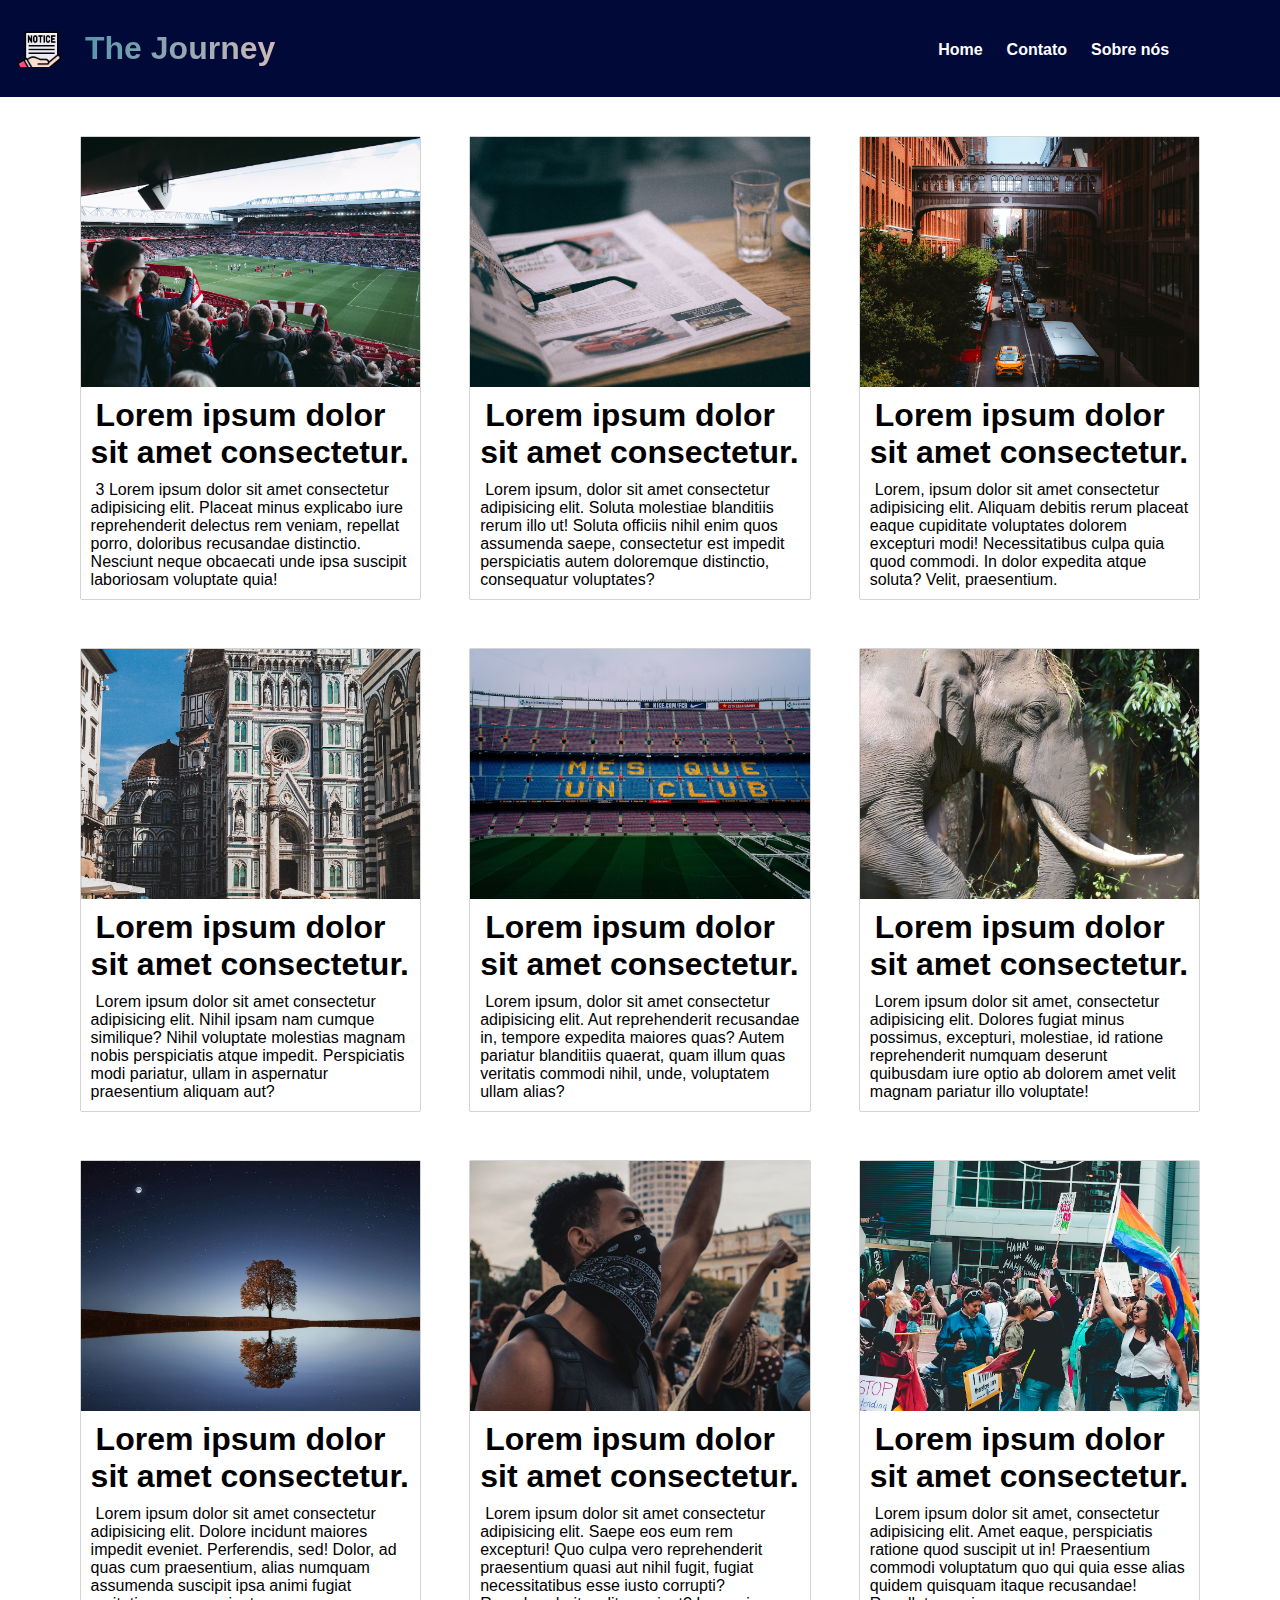
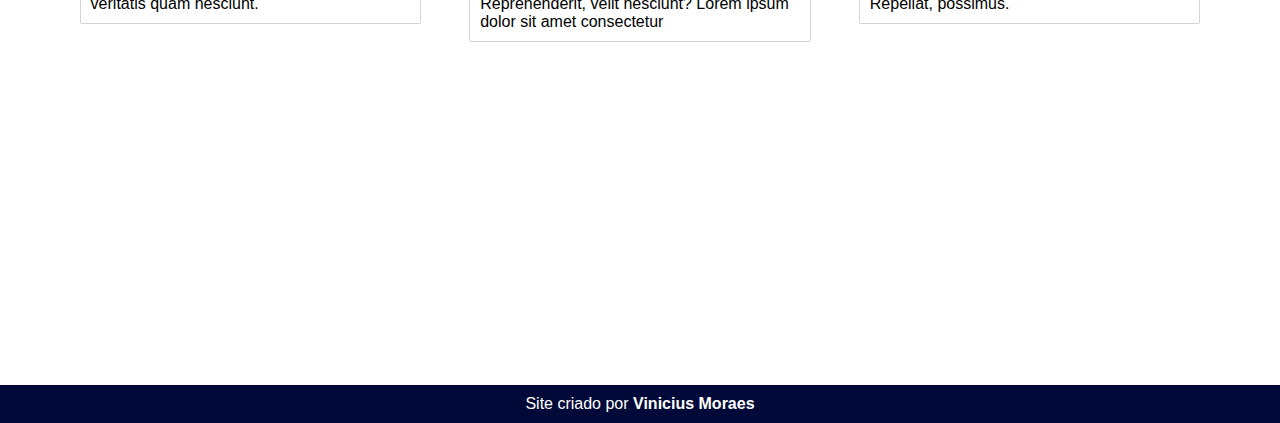
==== testando-flexbox-site/index.html @ b9e2bfe3 "testes de flebox" ====
<!DOCTYPE html>
<html lang="pt-br">
<head>
    <meta charset="UTF-8">
    <meta name="viewport" content="width=device-width, initial-scale=1.0">
    <link rel="stylesheet" href="estilos/style.css">
    <link rel="stylesheet" href="estilos/media-query.css">
    <link rel="shortcut icon" href="favicon.ico" type="image/x-icon">
    <title>Noticias</title>
</head>
<body>
    <header>
        <div id="icon">
            <!--icone-->
        </div>
        <h1>
            The Journey
        </h1>
        
        <nav>
            <ul>
                <li><a href="#">Home</a></li>
                <li><a href="#">Contato</a></li>
                <li><a href="#">Sobre nós</a></li>
            </ul>
        </nav>
    </header>
    <main>
        <article class="noticia">
            <div id="img" class="img1">

            </div>
                <h1>
                    <a href="#">Lorem ipsum dolor sit amet consectetur.</a>              
                </h1>
                    <p>3
                        Lorem ipsum dolor sit amet consectetur adipisicing elit. Placeat minus explicabo iure reprehenderit delectus rem veniam, repellat porro, doloribus recusandae distinctio. Nesciunt neque obcaecati unde ipsa suscipit laboriosam voluptate quia!
                    </p>
        </article>

        <article class="noticia">
            <div id="img" class="img2">

            </div>
                <h1>
                    <a href="#">Lorem ipsum dolor sit amet consectetur.</a>
                </h1>
                    <p>
                        Lorem ipsum, dolor sit amet consectetur adipisicing elit. Soluta molestiae blanditiis rerum illo ut! Soluta officiis nihil enim quos assumenda saepe, consectetur est impedit perspiciatis autem doloremque distinctio, consequatur voluptates?
                    </p>
        </article>

        <article class="noticia">
            <div id="img" class="img3">

            </div>
                <h1>
                    <a href="#">Lorem ipsum dolor sit amet consectetur.</a>
                </h1>
                    <p>
                        Lorem, ipsum dolor sit amet consectetur adipisicing elit. Aliquam debitis rerum placeat eaque cupiditate voluptates dolorem excepturi modi! Necessitatibus culpa quia quod commodi. In dolor expedita atque soluta? Velit, praesentium.
                    </p>
        </article>

        <article class="noticia">
            <div id="img" class="img4">

            </div>
                <h1>
                    <a href="#">Lorem ipsum dolor sit amet consectetur.</a>
                </h1>
                    <p>
                        Lorem ipsum dolor sit amet consectetur adipisicing elit. Nihil ipsam nam cumque similique? Nihil voluptate molestias magnam nobis perspiciatis atque impedit. Perspiciatis modi pariatur, ullam in aspernatur praesentium aliquam aut?
                    </p>
        </article>

        <article class="noticia">
            <div id="img" class="img5">

            </div>
                <h1>
                    <a href="#">Lorem ipsum dolor sit amet consectetur.</a>
                </h1>
                    <p>
                        Lorem ipsum, dolor sit amet consectetur adipisicing elit. Aut reprehenderit recusandae in, tempore expedita maiores quas? Autem pariatur blanditiis quaerat, quam illum quas veritatis commodi nihil, unde, voluptatem ullam alias?
                    </p>
        </article>

        <article class="noticia">
            <div id="img" class="img6">

            </div>
                <h1>
                    <a href="#">Lorem ipsum dolor sit amet consectetur.</a>
                </h1>
                    <p>
                        Lorem ipsum dolor sit amet, consectetur adipisicing elit. Dolores fugiat minus possimus, excepturi, molestiae, id ratione reprehenderit numquam deserunt quibusdam iure optio ab dolorem amet velit magnam pariatur illo voluptate!
                    </p>
        </article>

        <article class="noticia">
            <div id="img" class="img7">

            </div>
                <h1>
                    <a href="#">Lorem ipsum dolor sit amet consectetur.</a>
                </h1>
                    <p>
                        Lorem ipsum dolor sit amet consectetur adipisicing elit. Dolore incidunt maiores impedit eveniet. Perferendis, sed! Dolor, ad quas cum praesentium, alias numquam assumenda suscipit ipsa animi fugiat veritatis quam nesciunt.
                    </p>
        </article>

        <article class="noticia">
            <div id="img" class="img8">

            </div>
                <h1>
                    <a href="#">Lorem ipsum dolor sit amet consectetur.</a>
                </h1>
                    <p>
                        Lorem ipsum dolor sit amet consectetur adipisicing elit. Saepe eos eum rem excepturi! Quo culpa vero reprehenderit praesentium quasi aut nihil fugit, fugiat necessitatibus esse iusto corrupti? Reprehenderit, velit nesciunt? Lorem ipsum dolor sit amet consectetur 
                    </p>
        </article>

        <article class="noticia">
            <div id="img" class="img9">

            </div>
                <h1>
                    <a href="#">Lorem ipsum dolor sit amet consectetur.</a>
                </h1>
                    <p>
                        Lorem ipsum dolor sit amet, consectetur adipisicing elit. Amet eaque, perspiciatis ratione quod suscipit ut in! Praesentium commodi voluptatum quo qui quia esse alias quidem quisquam itaque recusandae! Repellat, possimus.
                    </p>
        </article>
    </main>

    <footer>
        <iframe src="https://www.google.com/maps/embed?pb=!1m18!1m12!1m3!1d3988.5746921882096!2d-48.46520722586661!3d-1.4305980357991133!2m3!1f0!2f0!3f0!3m2!1i1024!2i768!4f13.1!3m3!1m2!1s0x92a48df06fc7710f%3A0x7e0f6c038253142b!2sL%C3%ADder%20Duque!5e0!3m2!1spt-BR!2sbr!4v1698848971853!5m2!1spt-BR!2sbr" width="100%" height="300" style="border:0;" allowfullscreen="" loading="lazy" referrerpolicy="no-referrer-when-downgrade"></iframe>

        <p>
            Site criado por <a href="https://github.com/viniciusmoraesdev" target="_blank">Vinicius Moraes</a>
        </p>
    </footer>
</body>
</html>
---- testando-flexbox-site/estilos/style.css ----
@charset "UTF-8";

/*
Mobile
*/

* {
    font-family: Arial, Helvetica, sans-serif;
    padding: 0px;
    margin: 0px;
    box-sizing: border-box;
}

body, html {
    height: 100vh;
}

header {
    color: white;
    background-color: rgb(1, 9, 56);
    padding-top: 30px;
    padding-bottom: 30px;
    display: flex;
    justify-content: flex-start;
    margin-bottom: 30px;
}

header > h1 {
    text-indent: 20px;

    background: -webkit-linear-gradient(left, rgb(75, 147, 168), rgb(207, 185, 185));
    background: linear-gradient(to right, rgb(75, 147, 168), rgb(207, 185, 185));

    -webkit-background-clip: text;
    -webkit-text-fill-color: transparent;
}

header > nav > ul {
    display: flex;
    list-style-type: none;
    padding-top: 11px;
}

header > nav > ul > li {
    padding-left: 20px;
}

header > nav > ul > li > a {
    text-decoration: none;
    color: white;
    font-size: 1em;
    font-weight: bold;
    padding: 2px;
}

header > nav > ul > li > a:hover {
    display: block;
    background-color: white;
    color: black;
    text-decoration: underline;

    transition: .8s;
}

/*--------------------------------------------------*/

main {
    padding: 10px;
    width: 90%;
    margin: auto;

    display: flex;
    flex-wrap: wrap;
    flex-direction: row;
    justify-content: center;
    row-gap: 50px;
}

div#img {
    background-size: cover;
    height: 250px;
}

div.img1 {
    background-image: url(../imagens/notice1.jpg);
    background-position: center center;
}

div.img2 {
    background-image: url(../imagens/notice2.jpg);
    background-position: center center;
}

div.img3 {
    background-image: url(../imagens/notice3.jpg);
    background-position: center center;
}

div.img4 {
    background-image: url(../imagens/notice4.jpg);
    background-position: center center;
}

div.img5 {
    background-image: url(../imagens/notice5.jpg);
}

div.img6 {
    background-image: url(../imagens/notice6.jpg);
    background-position: center center;
}

div.img7 {
    background-image: url(../imagens/notice7.jpg);
}

div.img8 {
    background-image: url(../imagens/notice8.jpg);
    background-position: center center;
}

div.img9 {
    background-image: url(../imagens/notice9.jpg);
}

article.noticia {
    box-shadow: 0px 0px 1px black;
    width: 90%;
    height: 450px;
    text-indent: 5px;
}

article.noticia > h1 > a {
    text-decoration: none;
    color: black;
}

article.noticia > h1 > a:hover {
    text-decoration: underline;
}

article.noticia > h1, p {
    margin: 10px 10px 0px 10px
}

/*
------------------------footer----------------
*/

footer {
    margin-top: 30px;
}

footer > p {
    margin: auto;
    background-color: rgb(1, 9, 56);
    color: white;
    font-size: 1em;
    text-align: center;
    padding: 10px;
}

footer > p > a {
    color: white;
    text-decoration: none;
    font-weight: bold;
}

footer > p > a:hover {
    text-decoration: underline;
    background-color: white;
    color: black;
    padding: 3px 5px 3px 5px;

    transition: .6s;
    border-radius: 7px;
}
---- testando-flexbox-site/estilos/media-query.css ----
@charset "UTF-8";


/*
768p to 992p 
*/

@media screen and (min-width: 768px) and (max-width: 992px) {
    div#icon {
        background-image: url(../imagens/icon-notice.ico);
        width: 50px;
        margin-left: 15px;
    }
    
    header > nav {
        width: 60%;
    
        display: flex;
        justify-content: flex-end;
    }

    article.noticia {
        width: 60%;
    }

    article.noticia > h1 {
        margin-top: 20px;
    }

    article.noticia > h1, p {
        text-indent: 15px;
        line-height: 23px;
    }
        
}

/*
992p for more
*/

@media screen and (min-width: 992px) {
    div#icon {
        background-image: url(../imagens/icon-notice.ico);
        width: 50px;
        margin-left: 15px;
    }

    header > nav {
        width: 70%;
    
        display: flex;
        justify-content: flex-end;
    }

    main {
        gap: 50px 50px;
    }

    article.noticia {
        width: 30%;
        height: 100%;
        padding-bottom: 10px;
    }

}
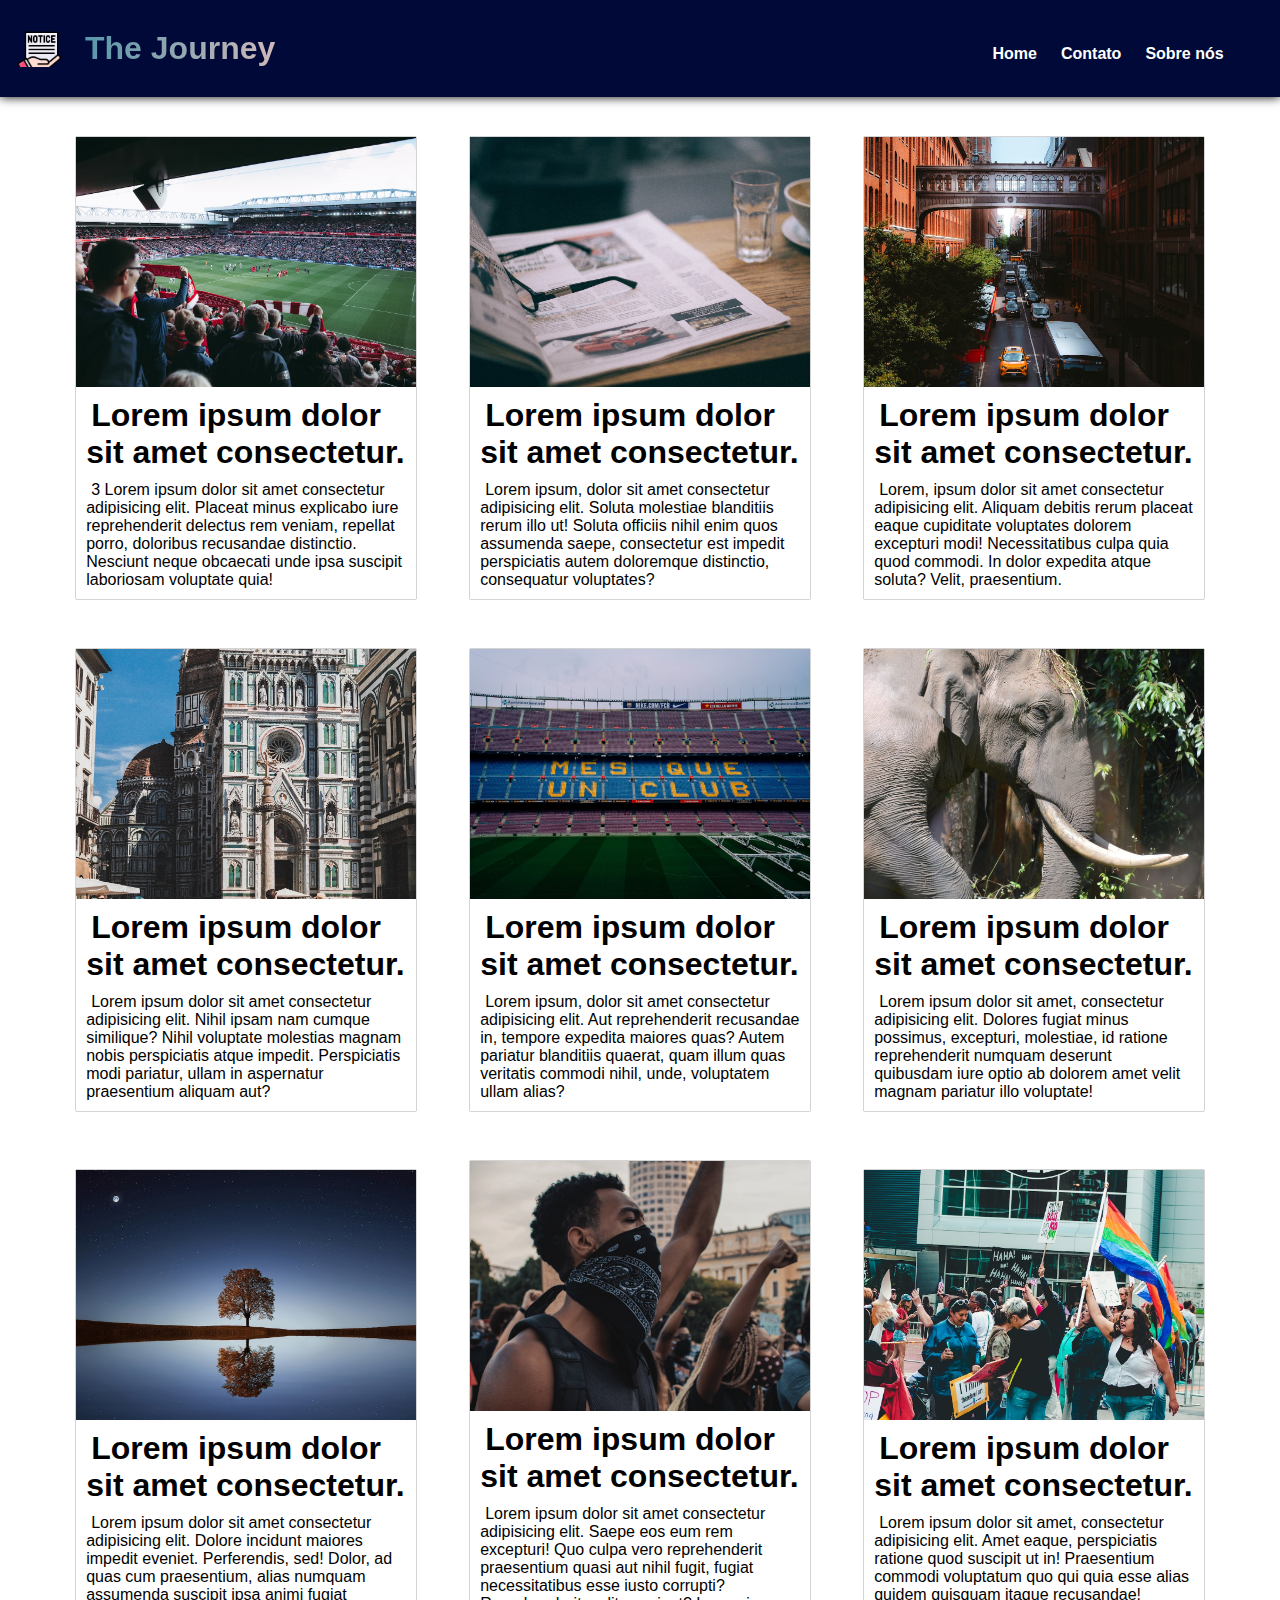
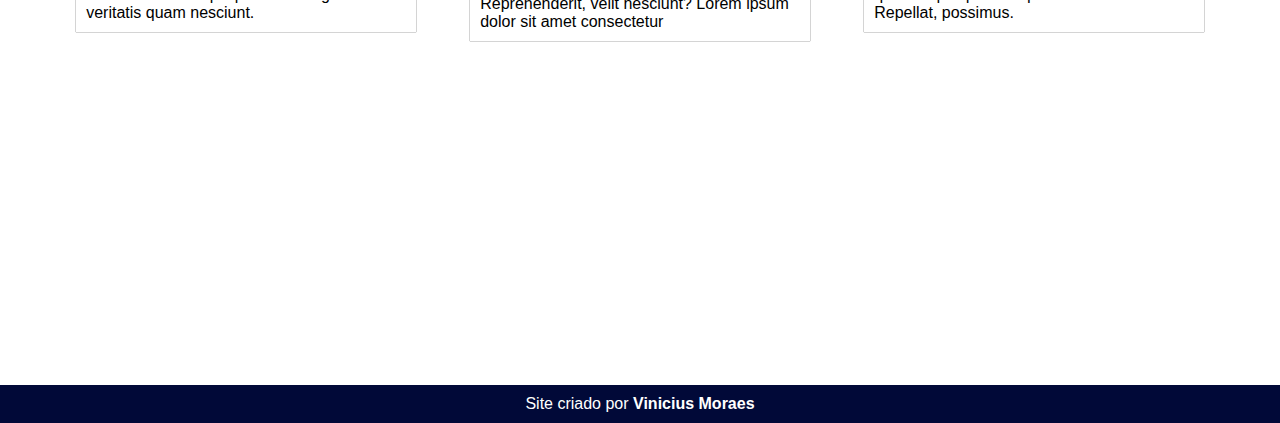
==== commit f4948c26: "js menu mobile" ====
--- a/testando-flexbox-site/index.html
+++ b/testando-flexbox-site/index.html
@@ -16,6 +16,8 @@
         <h1>
             The Journey
         </h1>
+
+        <div id="icon-mobile" onclick="clickMenu()"></div>
         
         <nav>
             <ul>
@@ -25,6 +27,16 @@
             </ul>
         </nav>
     </header>
+    <!--Menu Mobile-->
+    <div id="menu-mobile">
+        <ul>
+            <li><a href="#">Home</a></li>
+            <li><a href="#">Contato</a></li>
+            <li><a href="#">Sobre nós</a></li>
+        </ul>
+        <div onclick="closeMenu()" id="iclose"></div>
+    </div>
+
     <main>
         <article class="noticia">
             <div id="img" class="img1">
@@ -142,5 +154,7 @@
             Site criado por <a href="https://github.com/viniciusmoraesdev" target="_blank">Vinicius Moraes</a>
         </p>
     </footer>
+
+    <script src="javascript.js"></script>
 </body>
 </html>--- a/testando-flexbox-site/estilos/style.css
+++ b/testando-flexbox-site/estilos/style.css
@@ -16,12 +16,13 @@
 }
 
 header {
+    box-shadow: 0px 0px 10px black;
     color: white;
     background-color: rgb(1, 9, 56);
     padding-top: 30px;
     padding-bottom: 30px;
     display: flex;
-    justify-content: flex-start;
+    justify-content: center;
     margin-bottom: 30px;
 }
 
@@ -33,6 +34,10 @@
 
     -webkit-background-clip: text;
     -webkit-text-fill-color: transparent;
+}
+
+header > nav {
+    margin: auto;
 }
 
 header > nav > ul {
@@ -78,36 +83,33 @@
 
 div#img {
     background-size: cover;
+    background-position: center center;
     height: 250px;
 }
 
 div.img1 {
     background-image: url(../imagens/notice1.jpg);
-    background-position: center center;
 }
 
 div.img2 {
     background-image: url(../imagens/notice2.jpg);
-    background-position: center center;
 }
 
 div.img3 {
     background-image: url(../imagens/notice3.jpg);
-    background-position: center center;
 }
 
 div.img4 {
     background-image: url(../imagens/notice4.jpg);
-    background-position: center center;
 }
 
 div.img5 {
     background-image: url(../imagens/notice5.jpg);
+
 }
 
 div.img6 {
     background-image: url(../imagens/notice6.jpg);
-    background-position: center center;
 }
 
 div.img7 {
@@ -116,7 +118,6 @@
 
 div.img8 {
     background-image: url(../imagens/notice8.jpg);
-    background-position: center center;
 }
 
 div.img9 {
@@ -126,8 +127,8 @@
 article.noticia {
     box-shadow: 0px 0px 1px black;
     width: 90%;
-    height: 450px;
     text-indent: 5px;
+    margin: auto;
 }
 
 article.noticia > h1 > a {
@@ -174,4 +175,44 @@
 
     transition: .6s;
     border-radius: 7px;
-}+}
+
+#menu-mobile {
+    margin-top: -30px;
+    background-color: rgba(133, 81, 163, 0.432);
+    border-bottom-left-radius: 10px;
+    border-bottom-right-radius: 10px;
+    display: none;
+    justify-content: space-around;
+    box-shadow: 0px 0px 9px black;
+    padding-bottom: 10px;
+}
+
+#menu-mobile > ul{  
+    list-style: none;
+}
+
+#menu-mobile > ul > li{
+    padding-top: 7px;
+}
+
+#menu-mobile > ul > li > a {
+    color: black;
+    text-decoration: none;
+}
+
+#menu-mobile > ul > li > a:hover {
+    background-color: white;
+    padding: 5px;
+    border-radius: 10px;
+    transition: .5s;
+}
+
+#iclose {
+    background-image: url(../imagens/close.ico);
+    background-size: cover;
+    width: 30px;
+    height: 30px;
+    cursor: pointer;
+    margin-top: 10px;
+    }--- a/testando-flexbox-site/estilos/media-query.css
+++ b/testando-flexbox-site/estilos/media-query.css
@@ -1,11 +1,112 @@
 @charset "UTF-8";
 
+/*
+menu mobile 465p
+*/
+@media screen and (max-width: 465px) {
+    header {
+        justify-content: space-around;
+        margin-bottom: 0px;
+    }
+
+    #iclose {
+    background-image: url(../imagens/close.ico);
+    background-size: cover;
+    width: 30px;
+    height: 30px;
+    cursor: pointer;
+    margin-top: 10px;
+    }
+
+    #icon-mobile {
+        background-image: url(../imagens/menu.png);
+        background-size: cover;
+        background-position: center center;
+        width: 40px;
+        height: 40px;
+    }
+
+    #menu-mobile {
+        background-color: rgba(133, 81, 163, 0.432);
+        border-bottom-left-radius: 10px;
+        border-bottom-right-radius: 10px;
+        margin-top: 0px;
+        display: none;
+        justify-content: space-around;
+        box-shadow: 0px 0px 9px black;
+        padding-bottom: 10px;
+    }
+
+    #menu-mobile > ul{  
+        list-style: none;
+    }
+
+    #menu-mobile > ul > li{
+        padding-top: 7px;
+    }
+
+    #menu-mobile > ul > li > a {
+        color: black;
+        text-decoration: none;
+    }
+
+    #menu-mobile > ul > li > a:hover {
+        background-color: white;
+        padding: 5px;
+        border-radius: 10px;
+        transition: .5s;
+    }
+
+    nav {
+        display: none;
+    }
+}
 
 /*
 768p to 992p 
 */
 
 @media screen and (min-width: 768px) and (max-width: 992px) {
+    #iclose {
+        background-image: url(../imagens/close.ico);
+        background-size: cover;
+        width: 30px;
+        height: 30px;
+        cursor: pointer;
+        margin-top: 10px;
+        }
+
+    #menu-mobile {
+        margin-top: -30px;
+        background-color: rgba(133, 81, 163, 0.432);
+        border-bottom-left-radius: 10px;
+        border-bottom-right-radius: 10px;
+        display: none;
+        justify-content: space-around;
+        box-shadow: 0px 0px 9px black;
+        padding-bottom: 10px;
+    }
+
+    #menu-mobile > ul{  
+        list-style: none;
+    }
+
+    #menu-mobile > ul > li{
+        padding-top: 7px;
+    }
+
+    #menu-mobile > ul > li > a {
+        color: black;
+        text-decoration: none;
+    }
+
+    #menu-mobile > ul > li > a:hover {
+        background-color: white;
+        padding: 5px;
+        border-radius: 10px;
+        transition: .5s;
+    }
+
     div#icon {
         background-image: url(../imagens/icon-notice.ico);
         width: 50px;
@@ -38,7 +139,51 @@
 992p for more
 */
 
-@media screen and (min-width: 992px) {
+@media screen and (min-width: 992px) {    
+    #iclose {
+        background-image: url(../imagens/close.ico);
+        background-size: cover;
+        width: 30px;
+        height: 30px;
+        cursor: pointer;
+        margin-top: 10px;
+        }
+
+    #menu-mobile {
+        margin-top: -30px;
+        background-color: rgba(133, 81, 163, 0.432);
+        border-bottom-left-radius: 10px;
+        border-bottom-right-radius: 10px;
+        display: none;
+        justify-content: space-around;
+        box-shadow: 0px 0px 9px black;
+        padding-bottom: 10px;
+    }
+
+    #menu-mobile > ul{  
+        list-style: none;
+    }
+
+    #menu-mobile > ul > li{
+        padding-top: 7px;
+    }
+
+    #menu-mobile > ul > li > a {
+        color: black;
+        text-decoration: none;
+    }
+
+    #menu-mobile > ul > li > a:hover {
+        background-color: white;
+        padding: 5px;
+        border-radius: 10px;
+        transition: .5s;
+    }
+
+    #menu-mobile {
+        display: none;
+    }
+
     div#icon {
         background-image: url(../imagens/icon-notice.ico);
         width: 50px;
@@ -62,4 +207,4 @@
         padding-bottom: 10px;
     }
 
-}+}
